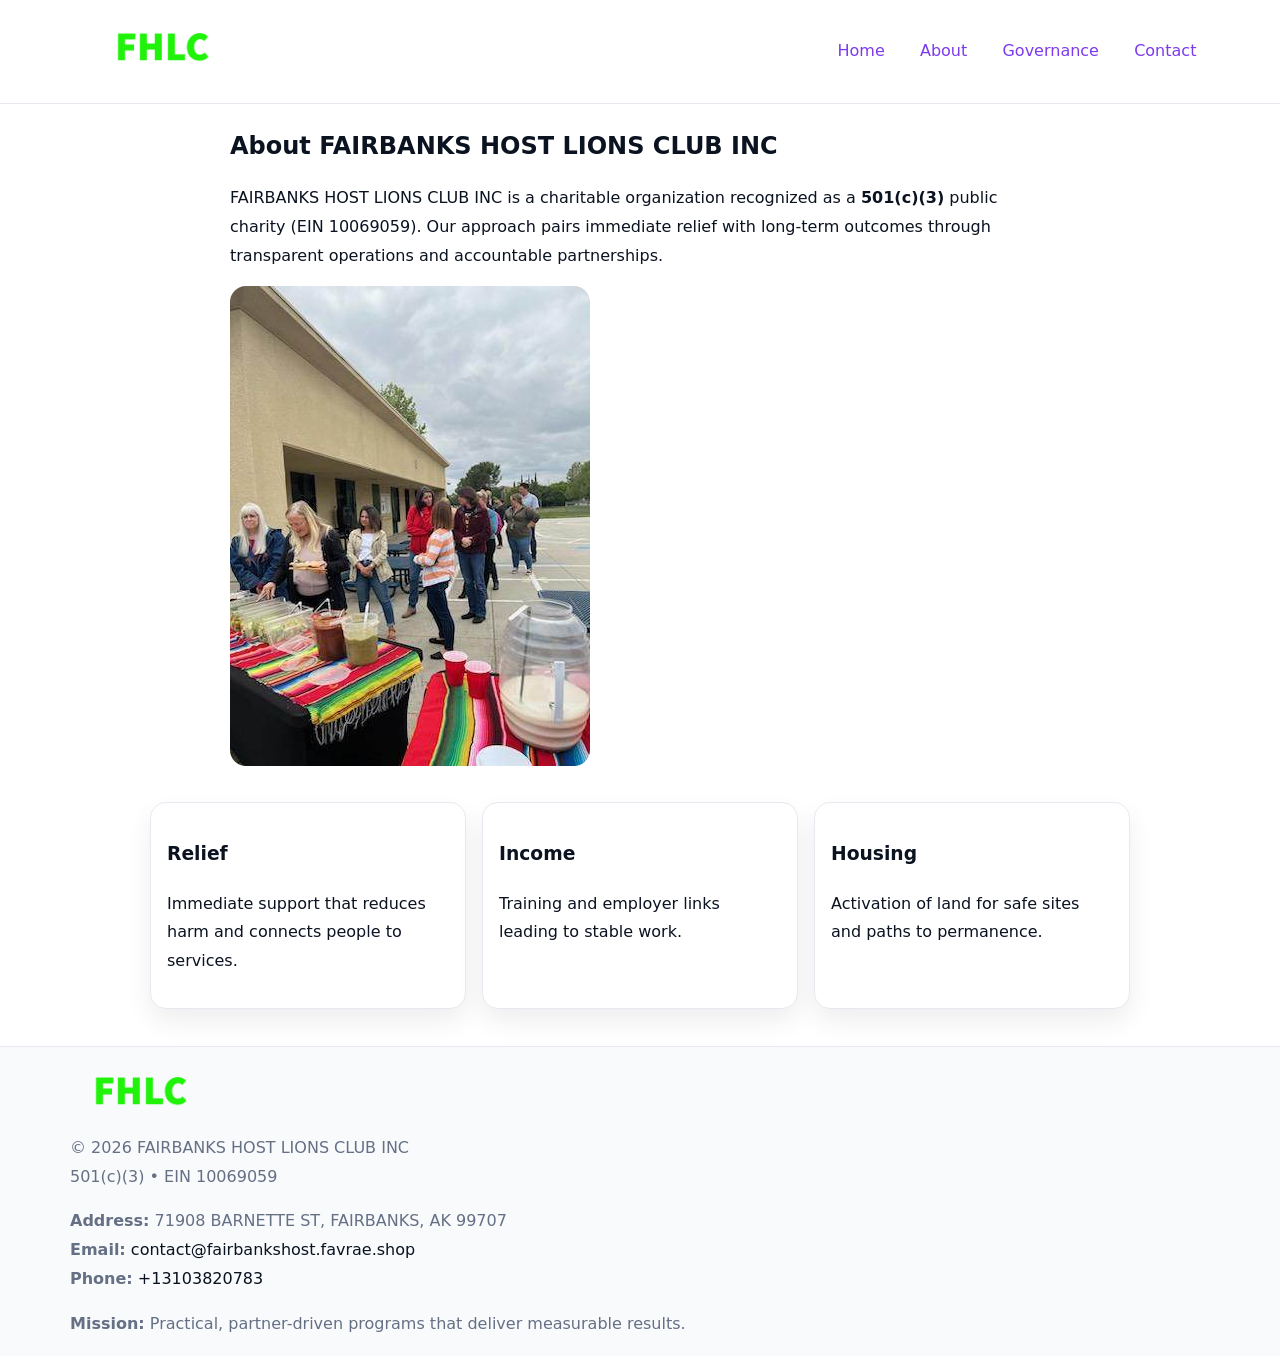
==== about.html @ 9022bfb2 "Initial commit" ====
<!doctype html><html lang="en"><head>
<meta charset="utf-8"/><meta name="viewport" content="width=device-width,initial-scale=1"/>
<title>FAIRBANKS HOST LIONS CLUB INC – Nonprofit • 2025</title>
<link rel="stylesheet" href="assets/styles.css"/><link rel="icon" href="images/logo.png"/>
<meta name="data-ein" content="10069059"/><meta name="data-name" content="FAIRBANKS HOST LIONS CLUB INC"/>
  <meta name="description" content="Our nonprofit strengthens the community with programs focused on community services, education, and direct relief.">
</head><body>
<div style="position:absolute;left:-9999px;top:-9999px;opacity:0" data-uniq="{{UNIQUE_BLOB}}">
  <span>Our nonprofit strengthens the community with programs focused on community services, education, and direct relief.</span><svg width="12" height="12" viewBox="0 0 12 12" xmlns="http://www.w3.org/2000/svg"><circle cx="6" cy="6" r="5" fill="#2b6cb0"/></svg><img src="images/education.jpg" width="1" height="1" alt="" loading="lazy"/>
</div>

<header><div class="c4844d17e55">
  <a href="index.html"><img src="images/logo.png" style="width:140px" alt=""></a>
  <nav><a href="index.html">Home</a><a class="active" href="about.html">About</a><a href="governance.html">Governance</a><a href="contact.html">Contact</a></nav>
</div></header>

<main class="cece7d59500">
  <section class="section narrow">
    <h1>About FAIRBANKS HOST LIONS CLUB INC</h1>
    <p>FAIRBANKS HOST LIONS CLUB INC is a charitable organization recognized as a <strong>501(c)(3)</strong> public charity (EIN 10069059). Our approach pairs immediate relief with long-term outcomes through transparent operations and accountable partnerships.</p>
    <img src="images/about.jpg" alt="About our work" style="margin-top:1rem">
  </section>

  <section class="section c28fda91e8a">
    <article class="c61a5abe1d7"><h3>Relief</h3><p>Immediate support that reduces harm and connects people to services.</p></article>
    <article class="c61a5abe1d7"><h3>Income</h3><p>Training and employer links leading to stable work.</p></article>
    <article class="c61a5abe1d7"><h3>Housing</h3><p>Activation of land for safe sites and paths to permanence.</p></article>
  </section>
</main>

<footer>
  <div class="footer">
    <div class="cca8bf34bf5">
      <div class="fcol"><img src="images/logo.png" style="width:140px;margin-bottom:.4rem" alt=""><div class="small">© <span id="year"></span> FAIRBANKS HOST LIONS CLUB INC</div><div class="small">501(c)(3) • EIN 10069059</div></div>
      <div class="fcol"><div class="small"><strong>Address:</strong> 71908 BARNETTE ST, FAIRBANKS, AK 99707</div><div class="small"><strong>Email:</strong> <a href="mailto:contact@fairbankshost.favrae.shop">contact@fairbankshost.favrae.shop</a></div><div class="small"><strong>Phone:</strong> <a href="tel:+13103820783">+13103820783</a></div></div>
      <div class="fcol"><div class="small"><strong>Mission:</strong> Practical, partner-driven programs that deliver measurable results.</div></div>
    </div>
  </div>
</footer>
<script>(()=>{const y=document.getElementById('year');if(y)y.textContent=new Date().getFullYear()})();</script>
</body></html>
---- assets/styles.css ----
:root{
  --ink:#0b1220;--muted:#657085;--paper:#ffffff;--line:#e6eaf0;
  --brand:#7c3aed;--brand-ink:#5b21b6;--soft:#f5f3ff;
  --r:16px;--sh:0 12px 26px rgba(11,18,32,.07)
}
*{box-sizing:border-box}
html,body{height:100%}
body{
  margin:0;color:var(--ink);background:var(--paper);
  font-family:Inter,system-ui,Arial,sans-serif;line-height:1.8;
  -webkit-text-size-adjust:100%
}
img{max-width:100%;height:auto;display:block;border-radius:var(--r)}
a{color:var(--brand);text-decoration:none}
a:hover{text-decoration:underline}

/* ---------- TOP NAV ---------- */
header{position:sticky;top:0;z-index:10;background:#fff;border-bottom:1px solid var(--line)}
.c4844d17e55{
  width:min(1140px,94%);margin:0 auto;padding:.7rem 0;
  display:flex;justify-content:space-between;align-items:center;gap:.6rem;
  flex-wrap:wrap; /* cho mobile */
}
.c4844d17e55 a{margin-left:.5rem;padding:.55rem .85rem;border-radius:999px}
.c4844d17e55 a:hover{background:var(--soft);text-decoration:none}

/* ---------- CONTAINER ---------- */
.cece7d59500{width:min(980px,92%);margin:0 auto}

/* ---------- HERO (CENTERED) ---------- */
.c2bbffed5ee{background:linear-gradient(180deg,var(--soft),#fff 60%);border-bottom:1px solid var(--line)}
.c2bbffed5ee .cece7d59500{
  text-align:center;padding:1.2rem 0;display:grid;gap:.9rem;justify-items:center
}
.c2bbffed5ee h1{font-size:clamp(1.6rem,4.5vw,2.6rem);margin:.25rem 0}
.c2bbffed5ee p.lead{color:var(--muted);max-width:48rem;margin:0 auto;padding:0 .4rem}
.c2bbffed5ee img{max-width:820px;box-shadow:var(--sh)}

/* ---------- SECTIONS ---------- */
.section{padding:1.1rem 0}
.narrow{max-width:820px;margin:0 auto}
.c28fda91e8a{display:grid;grid-template-columns:1fr;gap:1rem}
.c61a5abe1d7{border:1px solid var(--line);border-radius:var(--r);background:#fff;padding:1rem;box-shadow:var(--sh)}
h1{margin:.2rem 0 .4rem}
h2{font-size:clamp(1.1rem,3.6vw,1.6rem);margin:.2rem 0 .35rem}

/* ---------- FEATURE ROWS ---------- */
.feature{
  display:grid;grid-template-columns:120px 1fr;gap:.9rem;align-items:center;
  border:1px dashed var(--line);border-radius:12px;padding:.9rem
}
.thumb{width:120px;height:120px;object-fit:cover;border-radius:12px;border:1px solid var(--line)}

/* ---------- TIMELINE ---------- */
.timeline{list-style:none;margin:.6rem 0 0;padding:0}
.timeline li{position:relative;padding-left:1.25rem;margin:.45rem 0}
.timeline li::before{
  content:"";position:absolute;left:.25rem;top:.58rem;width:.5rem;height:.5rem;border-radius:999px;background:var(--brand)
}

/* ---------- FOOTER ---------- */
footer{border-top:1px solid var(--line);background:#f8fafc;margin-top:1.2rem}
.footer{width:min(1140px,94%);margin:0 auto;padding:1.1rem 0;display:grid;gap:1rem}
.cca8bf34bf5{display:grid;grid-template-columns:1fr;gap:1rem}
.fcol .small{color:var(--muted)}
.fcol a{color:var(--ink)} .fcol a:hover{color:var(--brand-ink)}

/* ---------- FORM (mobile-first) ---------- */
button,input,textarea,select{font:inherit}
.contact-form{display:grid;grid-template-columns:1fr;gap:12px;max-width:820px}
.contact-form .row-2{display:grid;grid-template-columns:1fr 1fr;gap:12px}
.contact-form input,.contact-form textarea{
  width:100%;padding:.9rem 1rem;border:1px solid var(--line);border-radius:var(--r);
  min-height:44px;background:#fff
}
.contact-form textarea{resize:vertical}
.contact-form button{
  width:auto;justify-self:start;padding:.95rem 1.4rem;background:var(--brand);color:#fff;
  border:0;border-radius:var(--r);cursor:pointer
}
.contact-form button:hover{background:var(--brand-ink)}

/* ---------- RESPONSIVE BREAKPOINTS ---------- */
/* >= 880px: lưới 3 cột, thumbnail lớn hơn */
@media (min-width:880px){
  .c28fda91e8a{grid-template-columns:repeat(3,1fr)}
  .feature{grid-template-columns:140px 1fr}
  .thumb{width:140px;height:140px}
  .c2bbffed5ee .cece7d59500{padding:1.6rem 0;gap:1rem}
}
/* <= 720px: giảm spacing, ảnh thumb nhỏ, chữ dễ đọc */
@media (max-width:720px){
  .feature{grid-template-columns:1fr}
  .thumb{width:96px;height:96px;justify-self:center}
  .c61a5abe1d7{padding:.85rem}
  .section{padding:.9rem 0}
  .c4844d17e55{justify-content:center}
}
/* <= 640px: form 1 cột */
@media (max-width:640px){
  .contact-form .row-2{grid-template-columns:1fr}
  .c2bbffed5ee img{border-radius:12px}
}
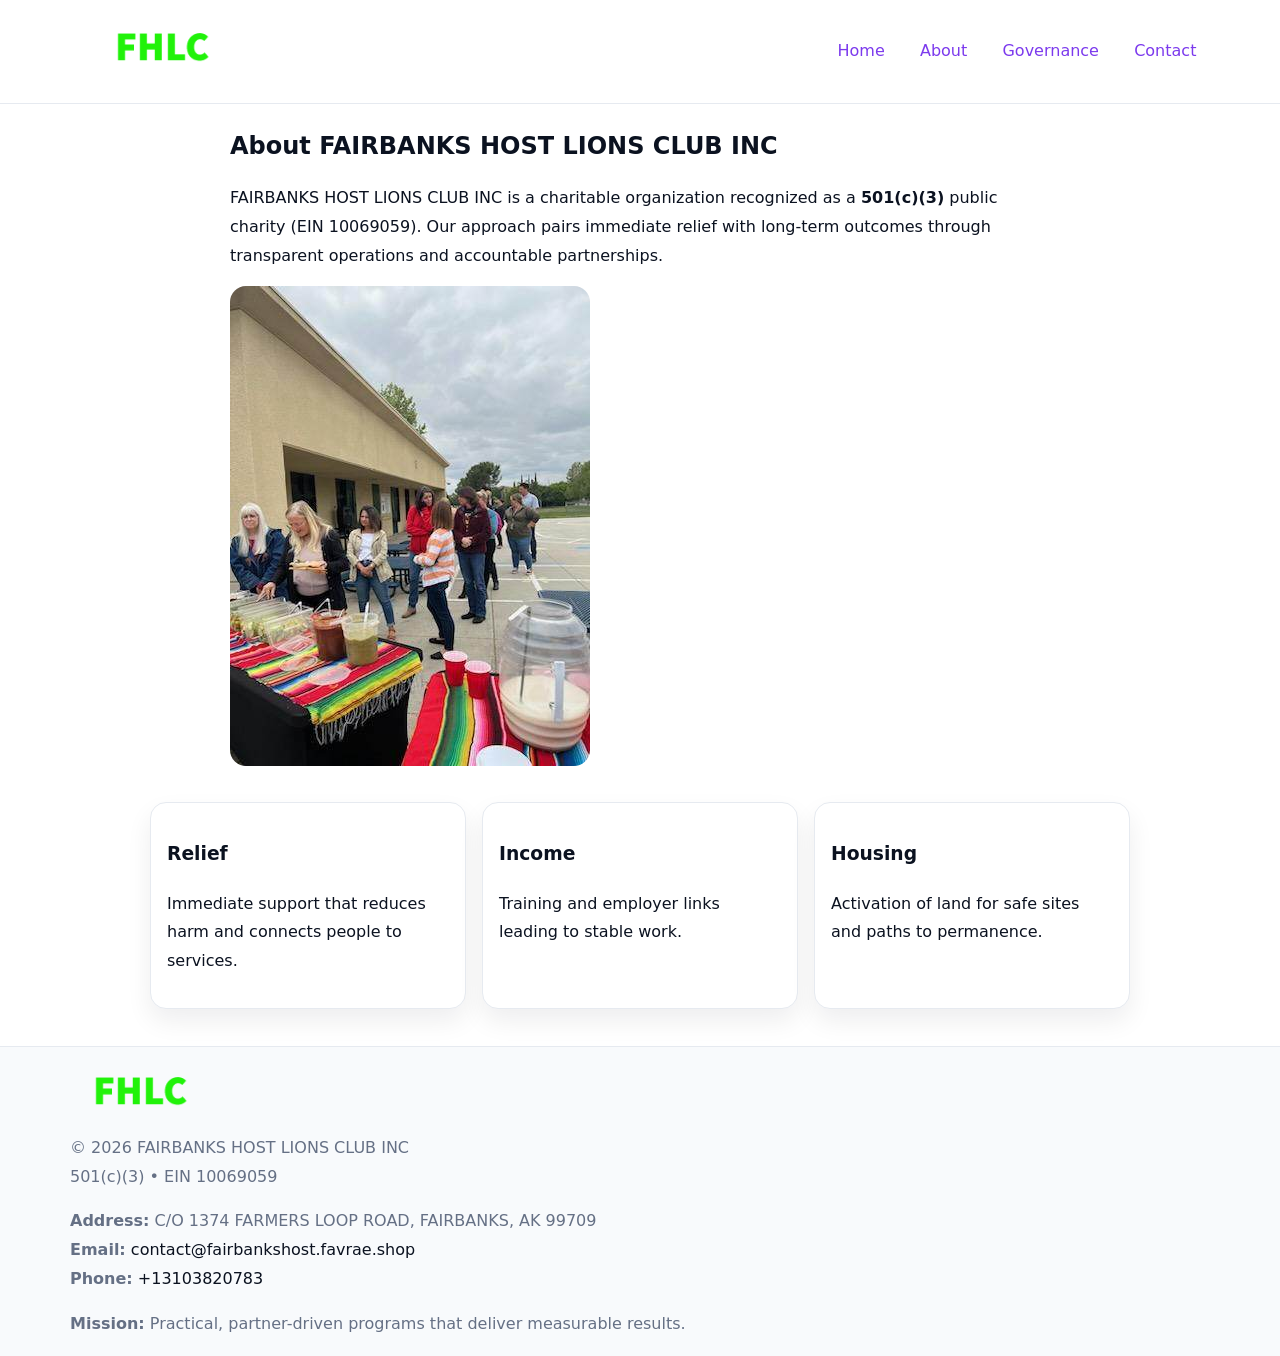
==== commit 165c6bb6: "Safe replace address only" ====
--- a/about.html
+++ b/about.html
@@ -32,7 +32,7 @@
   <div class="footer">
     <div class="cca8bf34bf5">
       <div class="fcol"><img src="images/logo.png" style="width:140px;margin-bottom:.4rem" alt=""><div class="small">© <span id="year"></span> FAIRBANKS HOST LIONS CLUB INC</div><div class="small">501(c)(3) • EIN 10069059</div></div>
-      <div class="fcol"><div class="small"><strong>Address:</strong> 71908 BARNETTE ST, FAIRBANKS, AK 99707</div><div class="small"><strong>Email:</strong> <a href="mailto:contact@fairbankshost.favrae.shop">contact@fairbankshost.favrae.shop</a></div><div class="small"><strong>Phone:</strong> <a href="tel:+13103820783">+13103820783</a></div></div>
+      <div class="fcol"><div class="small"><strong>Address:</strong> C/O 1374 FARMERS LOOP ROAD, FAIRBANKS, AK 99709</div><div class="small"><strong>Email:</strong> <a href="mailto:contact@fairbankshost.favrae.shop">contact@fairbankshost.favrae.shop</a></div><div class="small"><strong>Phone:</strong> <a href="tel:+13103820783">+13103820783</a></div></div>
       <div class="fcol"><div class="small"><strong>Mission:</strong> Practical, partner-driven programs that deliver measurable results.</div></div>
     </div>
   </div>
